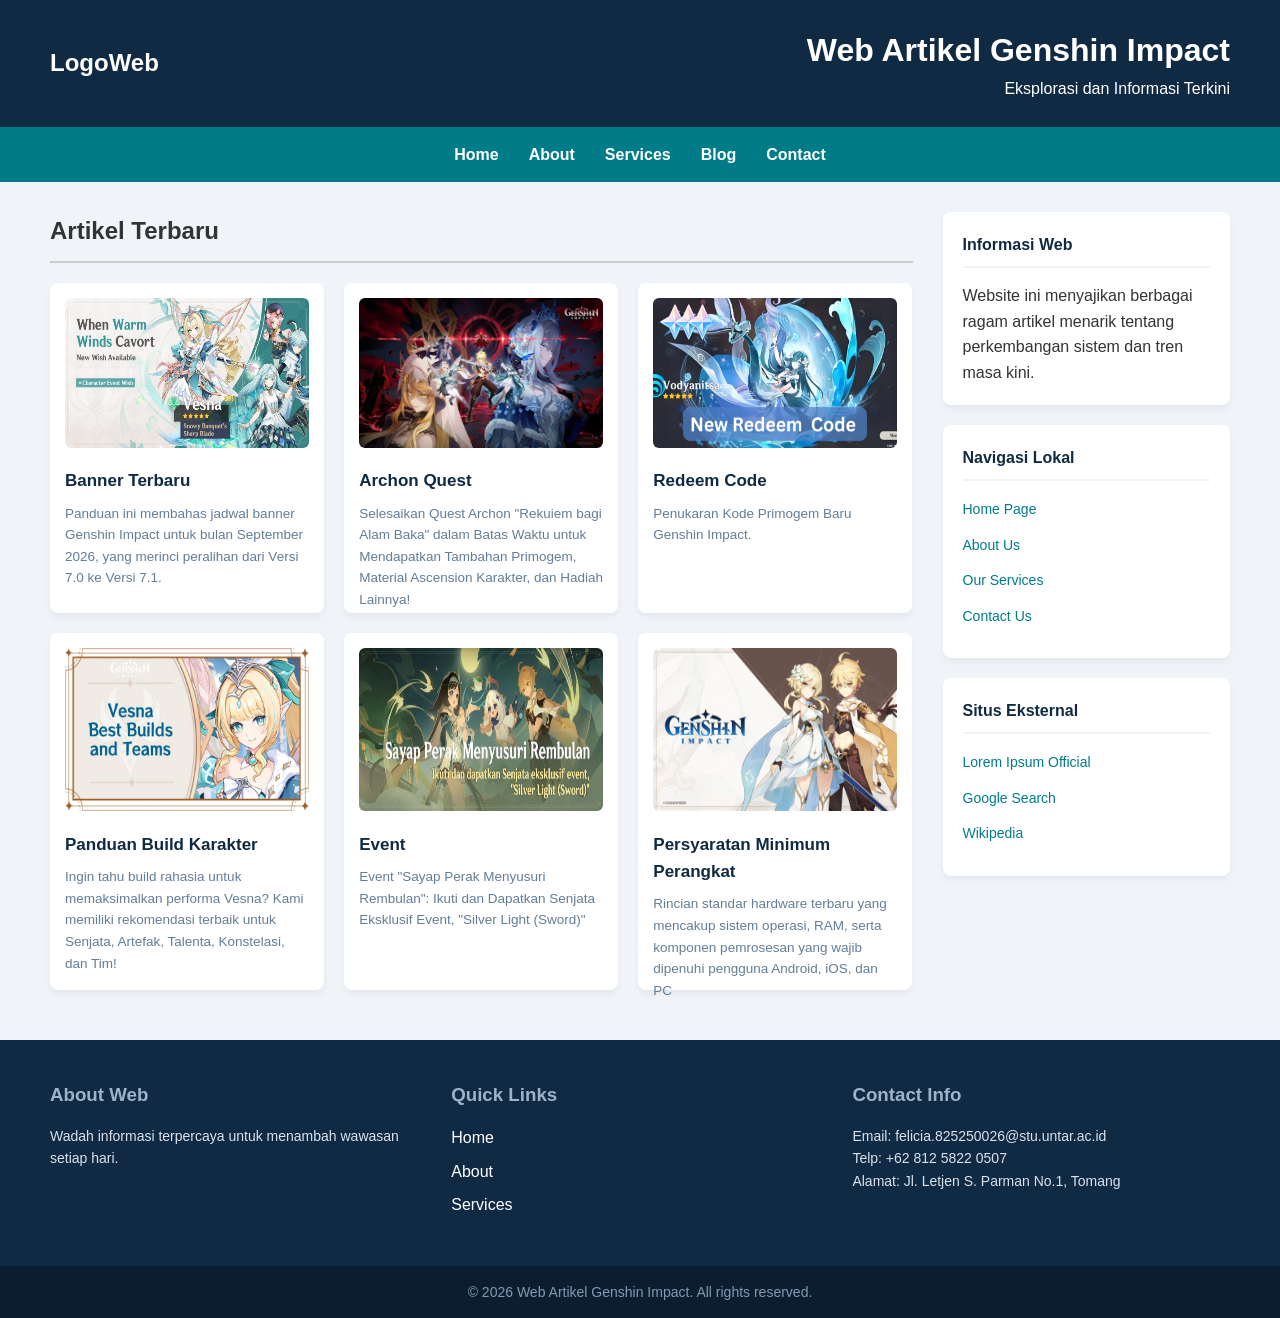
==== index.html @ 58f1d661 "Update navigation links and header title for improved clarity" ====
<!doctype html>
<html lang="id">
  <head>
    <meta charset="UTF-8" />
    <title>Genshin Impact Article</title>
    <!-- Menghubungkan CSS Eksternal -->
    <link rel="stylesheet" href="style.css" />
  </head>
  <body>
    <!-- Header: Dibuat sebagai 2 kolom -->
    <header class="header">
      <div class="header-left">
        <h2>LogoWeb</h2>
      </div>
      <div class="header-right">
        <h1>Web Artikel Genshin Impact</h1>
        <p>Eksplorasi dan Informasi Terkini</p>
      </div>
    </header>

    <!-- Navigasi: Menu nav satu baris -->
    <nav class="navbar">
      <a href="index.html">Home</a>
      <a href="#about">About</a>
      <a href="#services">Services</a>
      <a href="blog.html">Blog</a>
      <!-- Link untuk memanggil pop up CSS -->
      <a href="#popup-profil">Contact</a>
    </nav>

    <!-- Konten Utama: 2 kolom (kiri dan kanan) -->
    <main class="main-content">
      <!-- Bagian Kiri: Dibuat menjadi 3 kolom -->
      <section class="left-column">
        <h2>Artikel Terbaru</h2>
        <div class="gallery-grid">
          <!-- Baris 1 -->
          <article class="card">
            <img src="images/banner.png" alt="Galeri 1" class="gallery-img" />
            <h3>Banner Terbaru</h3>
            <p>
              Panduan ini membahas jadwal banner Genshin Impact untuk bulan
              September 2026, yang merinci peralihan dari Versi 7.0 ke Versi
              7.1.
            </p>
          </article>
          <article class="card">
            <img src="images/archon.png" alt="Galeri 2" class="gallery-img" />
            <h3>Archon Quest</h3>
            <p>
              Selesaikan Quest Archon "Rekuiem bagi Alam Baka" dalam Batas Waktu
              untuk Mendapatkan Tambahan Primogem, Material Ascension Karakter,
              dan Hadiah Lainnya!
            </p>
          </article>
          <article class="card">
            <img src="images/redeem.png" alt="Galeri 3" class="gallery-img" />
            <h3>Redeem Code</h3>
            <p>Penukaran Kode Primogem Baru Genshin Impact.</p>
          </article>
          <!-- Baris 2 -->
          <article class="card">
            <img src="images/vesna.png" alt="Galeri 4" class="gallery-img" />
            <h3>Panduan Build Karakter</h3>
            <p>
              Ingin tahu build rahasia untuk memaksimalkan performa Vesna? Kami
              memiliki rekomendasi terbaik untuk Senjata, Artefak, Talenta,
              Konstelasi, dan Tim!
            </p>
          </article>
          <article class="card">
            <img src="images/event.png" alt="Galeri 5" class="gallery-img" />
            <h3>Event</h3>
            <p>
              Event "Sayap Perak Menyusuri Rembulan": Ikuti dan Dapatkan Senjata
              Eksklusif Event, "Silver Light (Sword)"
            </p>
          </article>
          <article class="card">
            <img
              src="images/requirement.png"
              alt="Galeri 6"
              class="gallery-img"
            />
            <h3>Persyaratan Minimum Perangkat</h3>
            <p>
              Rincian standar hardware terbaru yang mencakup sistem operasi,
              RAM, serta komponen pemrosesan yang wajib dipenuhi pengguna
              Android, iOS, dan PC
            </p>
          </article>
        </div>
      </section>

      <!-- Bagian Kanan: 3 bagian disusun ke bawah -->
      <aside class="right-column">
        <div class="widget">
          <h3>Informasi Web</h3>
          <p>
            Website ini menyajikan berbagai ragam artikel menarik tentang
            perkembangan sistem dan tren masa kini.
          </p>
        </div>
        <div class="widget">
          <h3>Navigasi Lokal</h3>
          <ul>
            <li><a href="index.html">Home Page</a></li>
            <li><a href="#about">About Us</a></li>
            <li><a href="#services">Our Services</a></li>
            <li><a href="#popup-profil">Contact Us</a></li>
          </ul>
        </div>
        <div class="widget">
          <h3>Situs Eksternal</h3>
          <ul>
            <!-- Memanggil website sesuai dengan URL nya -->
            <li>
              <a href="https://www.lipsum.com" target="_blank"
                >Lorem Ipsum Official</a
              >
            </li>
            <li>
              <a href="https://www.google.com" target="_blank">Google Search</a>
            </li>
            <li>
              <a href="https://www.wikipedia.org" target="_blank">Wikipedia</a>
            </li>
          </ul>
        </div>
      </aside>
    </main>

    <!-- Footer: 2 bagian (atas dan bawah) -->
    <footer class="footer">
      <!-- Bagian atas: 3 kolom -->
      <div class="footer-top">
        <div class="footer-col">
          <section id="about">
            <h3>About Web</h3>
            <p>
              Wadah informasi terpercaya untuk menambah wawasan setiap hari.
            </p>
          </section>
        </div>
        <div class="footer-col">
          <h3>Quick Links</h3>
          <ul>
            <li><a href="index.html">Home</a></li>
            <li><a href="#about">About</a></li>
            <li><a href="#services">Services</a></li>
          </ul>
        </div>
        <div class="footer-col">
          <h3>Contact Info</h3>
          <p>
            Email: felicia.825250026@stu.untar.ac.id<br />Telp: +62 812 5822
            0507<br />Alamat: Jl. Letjen S. Parman No.1, Tomang
          </p>
        </div>
      </div>
      <!-- Bagian Bawah -->
      <div class="footer-bottom">
        <p>&copy; 2026 Web Artikel Genshin Impact. All rights reserved.</p>
      </div>
    </footer>

    <!-- Pop Up Identitas (Memanfaatkan CSS :target) -->
    <div id="popup-profil" class="overlay">
      <div class="popup">
        <!-- Tombol close -->
        <a class="close" href="#">&times;</a>
        <div class="popup-content">
          <div class="profil-header">
            <img src="images/profile.png" alt="Foto Anda" class="foto-profil" />
            <h2>Profil Mahasiswa</h2>
          </div>
          <table class="profil-table">
            <tr>
              <td>NIM</td>
              <td>825250026</td>
            </tr>
            <tr>
              <td>Nama</td>
              <td>Felicia</td>
            </tr>
            <tr>
              <td>Kelas</td>
              <td>SI A</td>
            </tr>
          </table>
        </div>
      </div>
    </div>
  </body>
</html>
---- style.css ----
* {
  box-sizing: border-box;
  margin: 0;
  padding: 0;
  font-family: "Segoe UI", Tahoma, Geneva, Verdana, sans-serif;
}
body {
  background-color: #f0f4f8;
  color: #333;
  line-height: 1.6;
}

html {
  scroll-behavior: smooth;
}

/* Header 2 kolom */
.header {
  display: flex;
  justify-content: space-between;
  align-items: center;
  background-color: #102a43;
  color: white;
  padding: 25px 50px;
}
.header-right {
  text-align: right;
}

/* navigasi bar */
.navbar {
  display: flex;
  justify-content: center;
  background-color: #007c89;
  padding: 15px 50px;
  gap: 30px;
}
.navbar a {
  color: white;
  text-decoration: none;
  font-weight: bold;
  transition: color 0.3s;
}
.navbar a:hover {
  color: #bcf3ec;
}

/* 2 kolom kiri kanan */
.main-content {
  display: flex;
  padding: 30px 50px;
  gap: 30px;
}

/* kiri 3 kolom */
.left-column {
  width: 75%;
}
.left-column h2 {
  margin-bottom: 20px;
  border-bottom: 2px solid #ccc;
  padding-bottom: 10px;
}

/* Penggunaan Gallery Grid */
.gallery-grid {
  display: grid;
  grid-template-columns: repeat(3, 1fr);
  gap: 20px;
}
.card {
  background: white;
  padding: 15px;
  border-radius: 8px;
  box-shadow: 0 4px 6px rgba(0, 0, 0, 0.05);
}
.card h3 {
  font-size: 17px;
  margin: 12px 0 8px;
  color: #102a43;
}
.card p {
  font-size: 13.5px;
  color: #627d98;
}

/* Penggunaan Opacity dan Transisi pada gambar */
.gallery-img {
  width: 100%;
  height: 50%;
  border-radius: 6px;
  transition:
    opacity 0.4s ease,
    transform 0.4s ease;
}
.gallery-img:hover {
  opacity: 0.75;
  transform: scale(1.03);
}

/* 3 kolom vertikal */
.right-column {
  width: 25%;
  display: flex;
  flex-direction: column;
  gap: 20px;
}
.widget {
  background: white;
  padding: 20px;
  border-radius: 8px;
  box-shadow: 0 4px 6px rgba(0, 0, 0, 0.05);
}
.widget h3 {
  border-bottom: 2px solid #f0f4f8;
  padding-bottom: 8px;
  margin-bottom: 15px;
  font-size: 16px;
  color: #102a43;
}
.widget ul {
  list-style: none;
}
.widget ul li {
  margin-bottom: 10px;
}
.widget ul li a {
  color: #007c89;
  text-decoration: none;
  font-size: 14px;
}
.widget ul li a:hover {
  text-decoration: underline;
}

/* Footer (2 Bagian, Atas 3 Kolom) */
.footer {
  background-color: #102a43;
  color: white;
  margin-top: 20px;
}
.footer-top {
  display: flex;
  justify-content: space-between;
  padding: 40px 50px;
  gap: 20px;
}
.footer-col {
  width: 32%;
}
.footer-col h3 {
  margin-bottom: 15px;
  color: #9fb3c8;
}
.footer-col ul {
  list-style: none;
}
.footer-col li {
  margin-bottom: 8px;
}
.footer-col a {
  color: white;
  text-decoration: none;
}
.footer-col a:hover {
  text-decoration: underline;
}
.footer-col p {
  font-size: 14px;
  color: #d9e2ec;
}
.footer-bottom {
  background-color: #0b1e30;
  text-align: center;
  padding: 15px;
  font-size: 14px;
  color: #829ab1;
}

/* Style Khusus Halaman Blog */
.blog-content {
  padding: 40px 50px;
  min-height: 50vh;
}
.blog-content h2 {
  border-bottom: 2px solid #ccc;
  padding-bottom: 15px;
  margin-bottom: 25px;
  color: #102a43;
}
.blog-box {
  background: white;
  padding: 25px;
  border-radius: 8px;
  box-shadow: 0 4px 6px rgba(0, 0, 0, 0.05);
}
.blog-box a {
  display: inline-block;
  margin-top: 20px;
  color: #007c89;
  text-decoration: none;
  font-weight: bold;
}
.blog-box a:hover {
  text-decoration: underline;
}

/* pop-up profile */
.overlay {
  position: fixed;
  top: 0;
  bottom: 0;
  left: 0;
  right: 0;
  background: rgba(16, 42, 67, 0.85);
  visibility: hidden;
  opacity: 0;
  transition: opacity 0.5s ease;
  display: flex;
  justify-content: center;
  align-items: center;
  z-index: 1000;
}
.overlay:target {
  visibility: visible;
  opacity: 1;
}
.popup {
  background: white;
  padding: 30px;
  border-radius: 10px;
  width: 450px;
  position: relative;
  box-shadow: 0 10px 25px rgba(0, 0, 0, 0.2);
}
.close {
  position: absolute;
  top: 15px;
  right: 20px;
  font-size: 28px;
  text-decoration: none;
  color: #829ab1;
  transition: color 0.3s;
}
.close:hover {
  color: #d64545;
}
.profil-header {
  text-align: center;
  margin-bottom: 25px;
}
.foto-profil {
  width: 90px;
  height: 90px;
  border-radius: 50%;
  border: 3px solid #007c89;
  margin-bottom: 10px;
  object-fit: cover;
}
.profil-table {
  width: 100%;
  border-collapse: collapse;
}
.profil-table td {
  padding: 12px;
  border-bottom: 1px solid #f0f4f8;
  font-size: 15px;
  color: #334e68;
}
.profil-table td:first-child {
  font-weight: bold;
  width: 30%;
  color: #102a43;
}
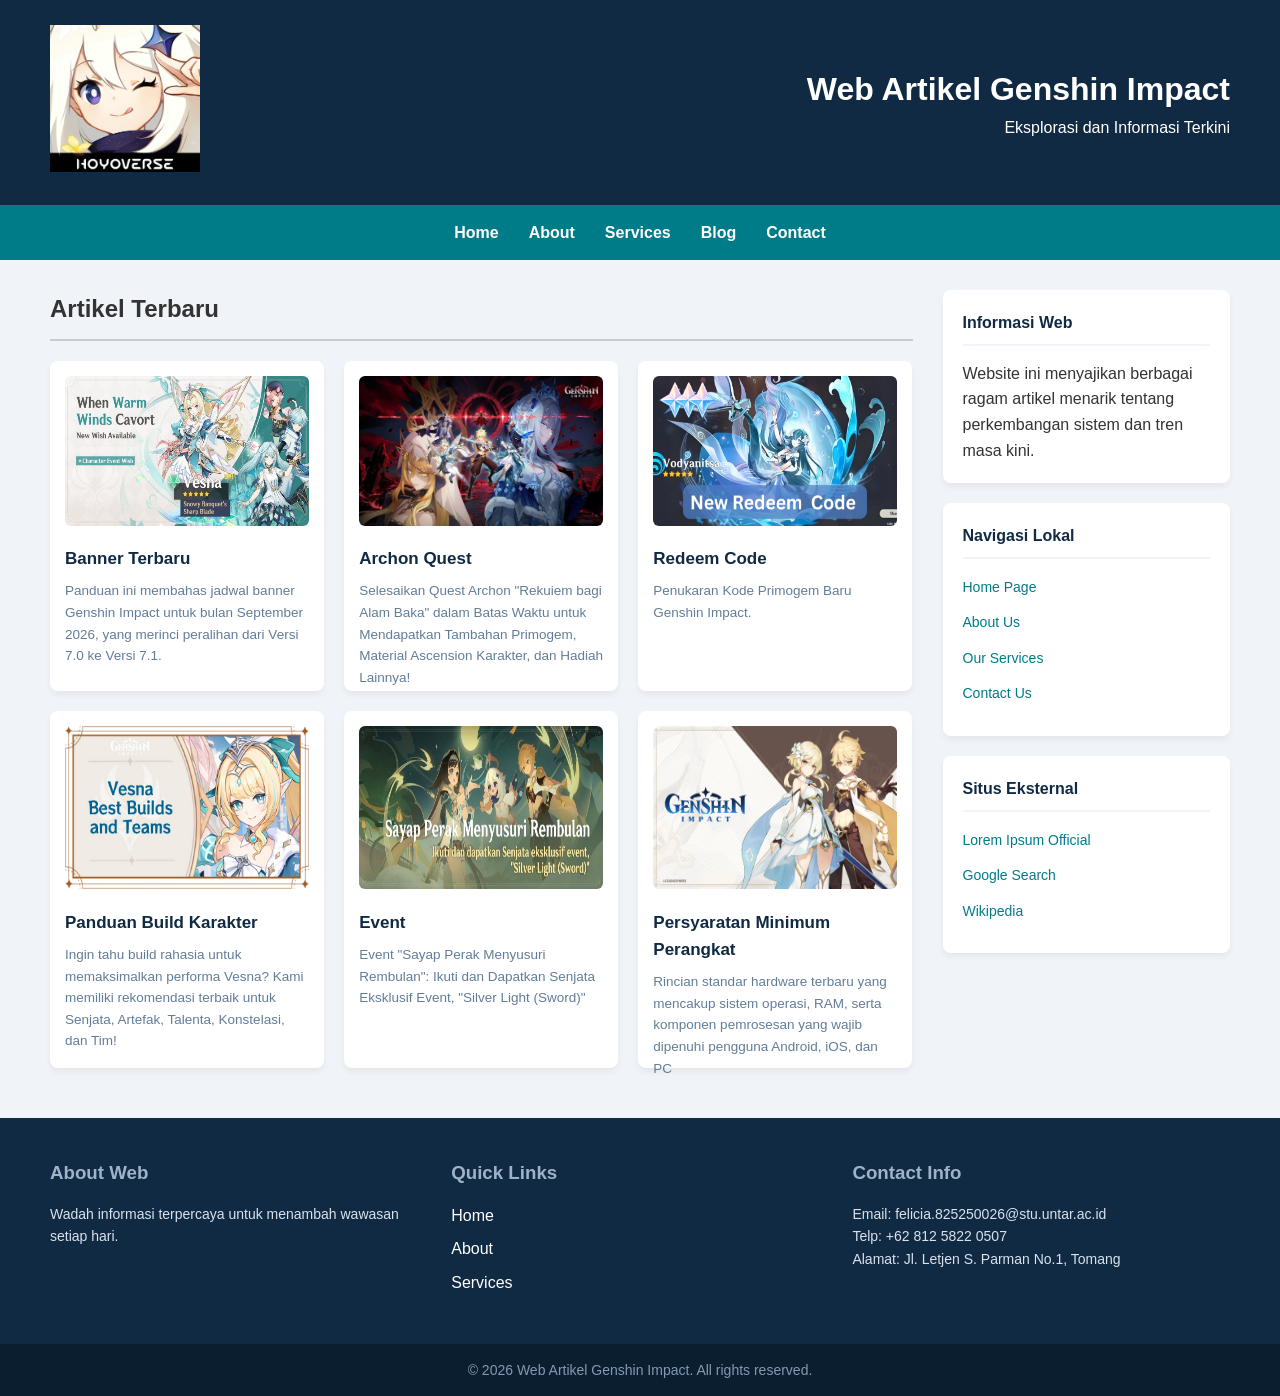
==== commit edc40a34: "Update header logo and navigation links for improved accessibility" ====
--- a/index.html
+++ b/index.html
@@ -10,17 +10,17 @@
     <!-- Header: Dibuat sebagai 2 kolom -->
     <header class="header">
       <div class="header-left">
-        <h2>LogoWeb</h2>
+        <img src="images/logo.png" alt="Logo Web" />
       </div>
       <div class="header-right">
-        <h1>Web Artikel Genshin Impact</h1>
+        <h1 id="home">Web Artikel Genshin Impact</h1>
         <p>Eksplorasi dan Informasi Terkini</p>
       </div>
     </header>
 
     <!-- Navigasi: Menu nav satu baris -->
     <nav class="navbar">
-      <a href="index.html">Home</a>
+      <a href="#home">Home</a>
       <a href="#about">About</a>
       <a href="#services">Services</a>
       <a href="blog.html">Blog</a>
@@ -104,7 +104,7 @@
         <div class="widget">
           <h3>Navigasi Lokal</h3>
           <ul>
-            <li><a href="index.html">Home Page</a></li>
+            <li><a href="#home">Home Page</a></li>
             <li><a href="#about">About Us</a></li>
             <li><a href="#services">Our Services</a></li>
             <li><a href="#popup-profil">Contact Us</a></li>
@@ -145,7 +145,7 @@
         <div class="footer-col">
           <h3>Quick Links</h3>
           <ul>
-            <li><a href="index.html">Home</a></li>
+            <li><a href="#home">Home</a></li>
             <li><a href="#about">About</a></li>
             <li><a href="#services">Services</a></li>
           </ul>
--- a/style.css
+++ b/style.css
@@ -26,7 +26,9 @@
 .header-right {
   text-align: right;
 }
-
+.header-left img {
+  width: 150px;
+}
 /* navigasi bar */
 .navbar {
   display: flex;
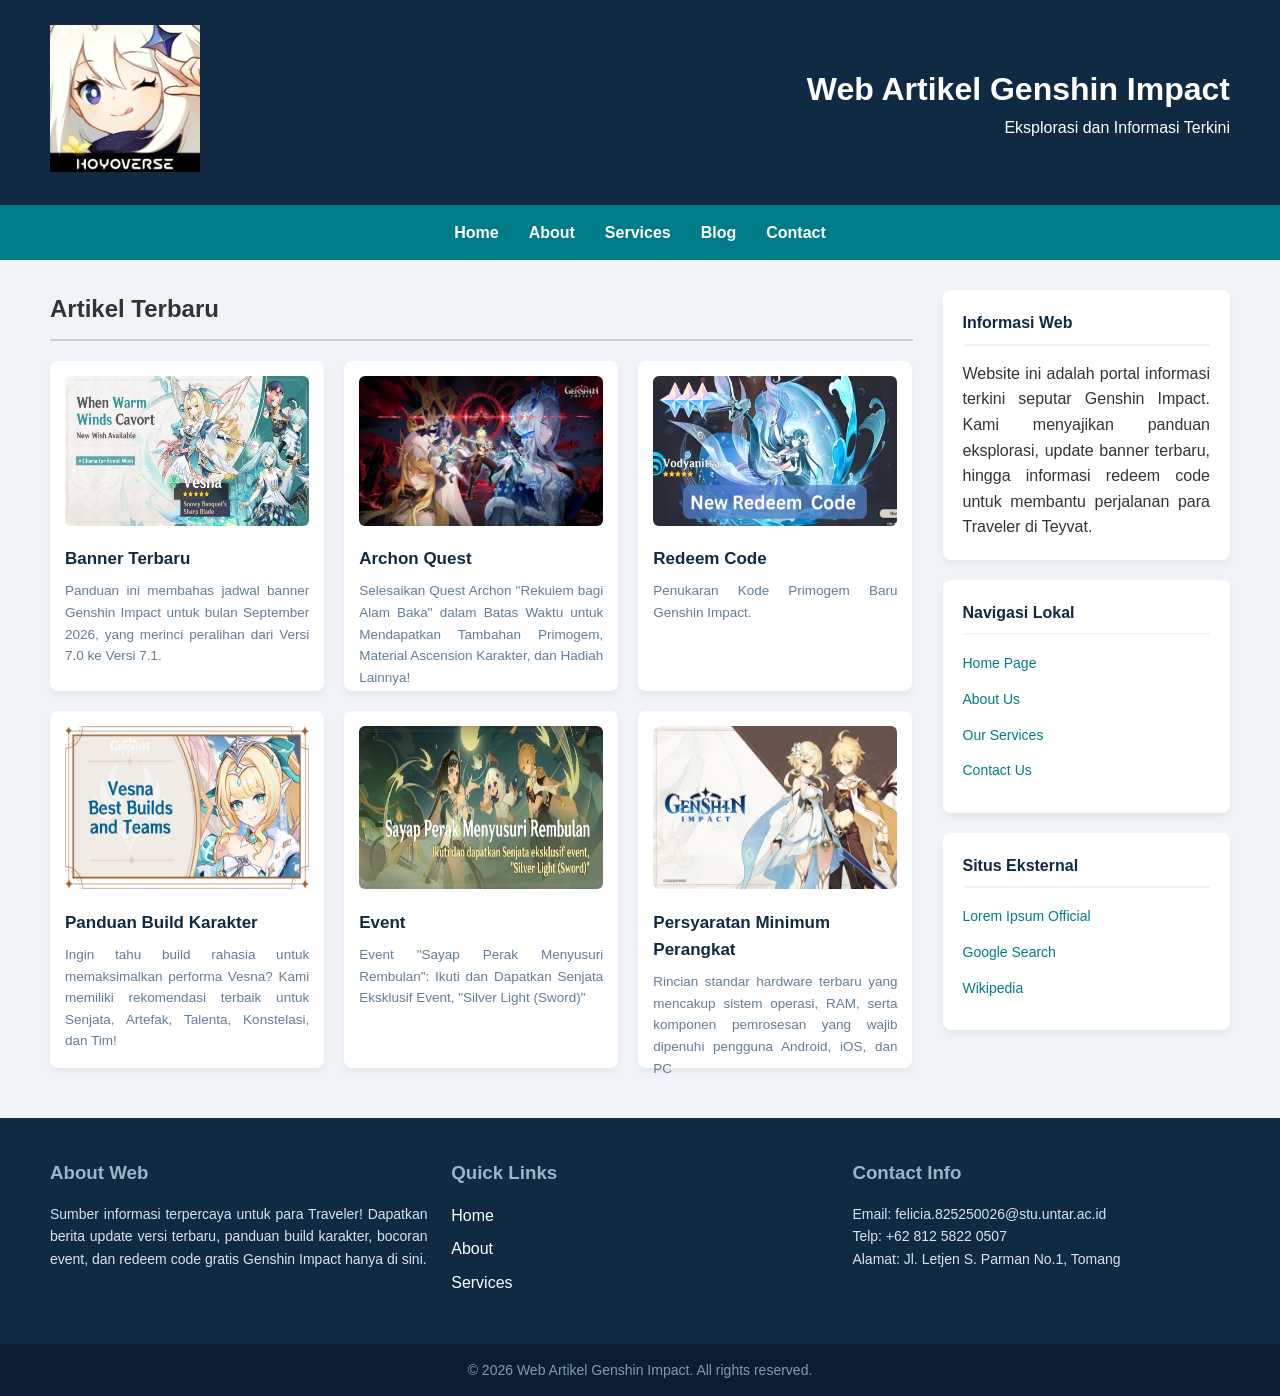
==== commit 2b00f27c: "Refactor header content and improve text alignment for better readability" ====
--- a/index.html
+++ b/index.html
@@ -10,10 +10,10 @@
     <!-- Header: Dibuat sebagai 2 kolom -->
     <header class="header">
       <div class="header-left">
-        <img src="images/logo.png" alt="Logo Web" />
+        <img src="images/logo.png" alt="Logo Web" id="home" />
       </div>
       <div class="header-right">
-        <h1 id="home">Web Artikel Genshin Impact</h1>
+        <h1>Web Artikel Genshin Impact</h1>
         <p>Eksplorasi dan Informasi Terkini</p>
       </div>
     </header>
@@ -97,8 +97,10 @@
         <div class="widget">
           <h3>Informasi Web</h3>
           <p>
-            Website ini menyajikan berbagai ragam artikel menarik tentang
-            perkembangan sistem dan tren masa kini.
+            Website ini adalah portal informasi terkini seputar Genshin Impact.
+            Kami menyajikan panduan eksplorasi, update banner terbaru, hingga
+            informasi redeem code untuk membantu perjalanan para Traveler di
+            Teyvat.
           </p>
         </div>
         <div class="widget">
@@ -138,7 +140,9 @@
           <section id="about">
             <h3>About Web</h3>
             <p>
-              Wadah informasi terpercaya untuk menambah wawasan setiap hari.
+              Sumber informasi terpercaya untuk para Traveler! Dapatkan berita
+              update versi terbaru, panduan build karakter, bocoran event, dan
+              redeem code gratis Genshin Impact hanya di sini.
             </p>
           </section>
         </div>
@@ -164,11 +168,11 @@
       </div>
     </footer>
 
-    <!-- Pop Up Identitas (Memanfaatkan CSS :target) -->
+    <!-- pop-up profile -->
     <div id="popup-profil" class="overlay">
       <div class="popup">
         <!-- Tombol close -->
-        <a class="close" href="#">&times;</a>
+        <a class="close" href="#home">&times;</a>
         <div class="popup-content">
           <div class="profil-header">
             <img src="images/profile.png" alt="Foto Anda" class="foto-profil" />
--- a/style.css
+++ b/style.css
@@ -9,11 +9,12 @@
   color: #333;
   line-height: 1.6;
 }
-
 html {
   scroll-behavior: smooth;
 }
-
+p {
+  text-align: justify;
+}
 /* Header 2 kolom */
 .header {
   display: flex;
@@ -23,7 +24,7 @@
   color: white;
   padding: 25px 50px;
 }
-.header-right {
+.header-right p {
   text-align: right;
 }
 .header-left img {
@@ -177,6 +178,9 @@
   padding: 15px;
   font-size: 14px;
   color: #829ab1;
+}
+.footer-bottom p {
+  text-align: center;
 }
 
 /* Style Khusus Halaman Blog */
